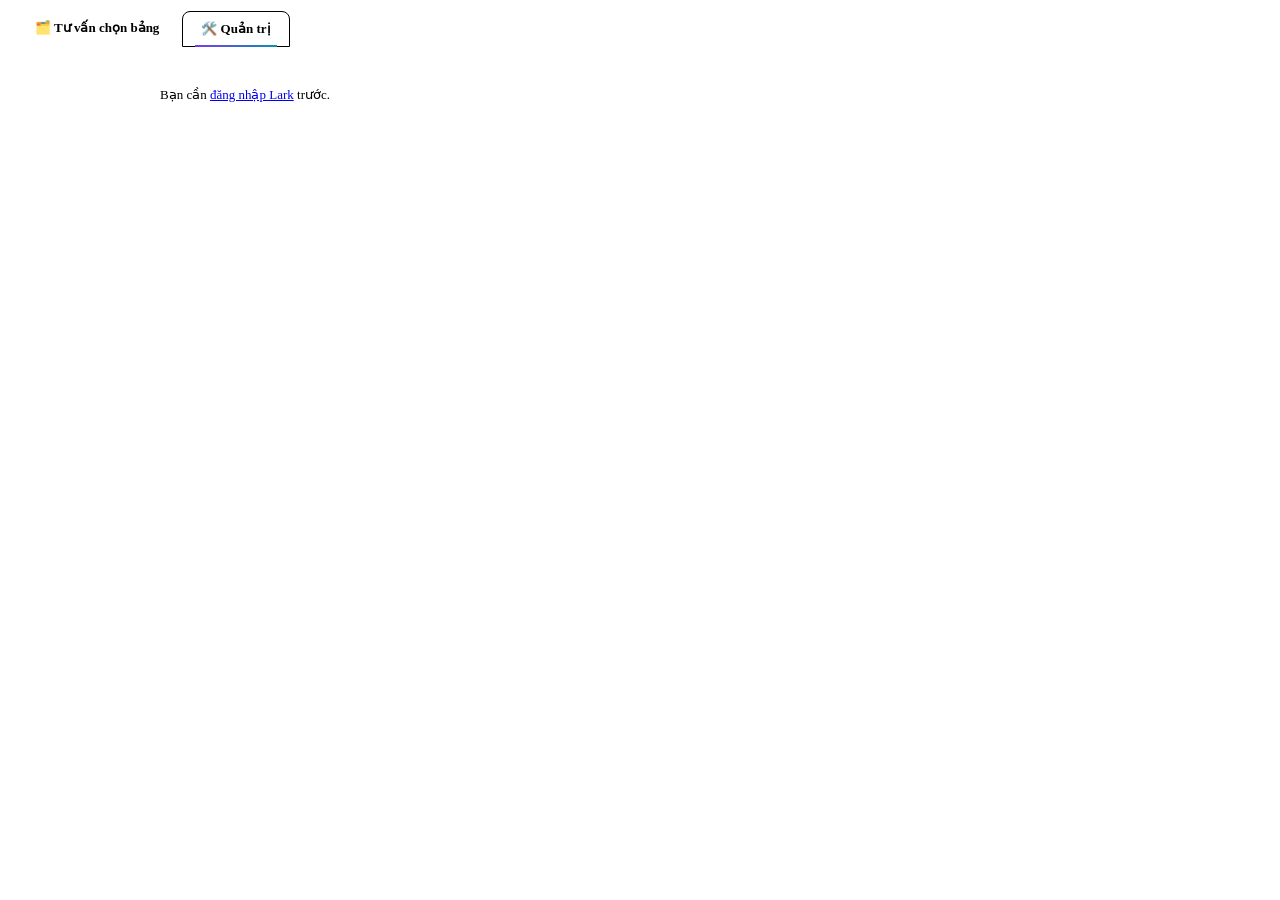
==== app/web/admin.html @ 0e6839bc "Thêm trang quản trị /admin.html: log đăng nhập, lịch sử/quản lý embed, phân quyền - Log mỗi lần đăng" ====
<!doctype html>
<html lang="vi">
<head>
<meta charset="utf-8" />
<meta name="viewport" content="width=device-width, initial-scale=1" />
<title>Quản trị — Data Explorer</title>
<link rel="stylesheet" href="/theme.css" />
<link rel="preconnect" href="https://fonts.googleapis.com" />
<link rel="preconnect" href="https://fonts.gstatic.com" crossorigin />
<link href="https://fonts.googleapis.com/css2?family=DM+Sans:wght@400;500;600;700&family=DM+Mono:wght@500;600&display=swap" rel="stylesheet" />
<style>
  body { padding: 0; margin: 0; }
  .page-content { max-width: 960px; margin: 0 auto; padding: 28px 32px; }

  .app-tabs {
    display: flex; gap: 4px; padding: 10px 16px 0; background: var(--surface-2);
    border-bottom: 1px solid var(--border);
  }
  .app-tab {
    padding: 9px 18px; border-radius: 8px 8px 0 0; font-size: 13px; font-weight: 600;
    color: var(--ink-secondary); text-decoration: none; border: 1px solid transparent;
  }
  .app-tab:hover { color: var(--ink-primary); }
  .app-tab.active {
    background: var(--surface); color: var(--ink-primary); border-color: var(--border);
    border-bottom-color: var(--surface); position: relative; top: 1px;
  }
  .app-tab.active::after {
    content: ""; position: absolute; left: 12px; right: 12px; bottom: -1px; height: 2px;
    background: linear-gradient(90deg, #7c3aed, #0891b2);
  }

  h1 { font-size: 21px; font-weight: 650; margin: 0 0 6px; }
  p.lead { font-size: 13.5px; color: var(--ink-secondary); margin: 4px 0 24px; line-height: 1.5; }

  .card {
    background: var(--surface); border: 1px solid var(--border); border-radius: 14px;
    padding: 22px 24px; margin-bottom: 22px;
  }
  .card h2 { font-size: 15px; font-weight: 650; margin: 0 0 4px; }
  .card .sub { font-size: 12px; color: var(--ink-muted); margin: 0 0 16px; }

  .scroll-table { overflow-x: auto; border: 1px solid var(--border); border-radius: 10px; max-height: 360px; }
  table.data-table { border-collapse: collapse; width: 100%; font-size: 12.5px; }
  table.data-table th, table.data-table td {
    padding: 7px 12px; text-align: left; white-space: nowrap; border-bottom: 1px solid var(--border);
  }
  table.data-table th {
    background: var(--surface-2); position: sticky; top: 0; font-weight: 650; color: var(--ink-secondary);
  }
  table.data-table tbody tr:last-child td { border-bottom: none; }
  .empty-state { color: var(--ink-muted); font-size: 13px; }
  .status-pill {
    font-size: 10.5px; font-weight: 700; text-transform: uppercase; letter-spacing: 0.03em;
    border-radius: 999px; padding: 2px 8px; white-space: nowrap;
  }
  .status-pill.created, .status-pill.granted { background: var(--series-1-wash); color: var(--series-1); }
  .status-pill.updated { background: var(--warning-bg); color: var(--warning-ink); }
  .status-pill.revoked { background: color-mix(in srgb, var(--critical) 12%, transparent); color: var(--critical); }

  .role-form { display: flex; gap: 8px; align-items: center; flex-wrap: wrap; margin-bottom: 18px; }
  .role-form input[type=text] {
    flex: 1; min-width: 220px; padding: 8px 11px; border: 1px solid var(--border); border-radius: 8px;
    background: var(--surface); color: var(--ink-primary); font-size: 13px;
  }
  .role-form select {
    padding: 8px 11px; border: 1px solid var(--border); border-radius: 8px; background: var(--surface);
    color: var(--ink-primary); font-size: 13px; cursor: pointer;
  }
  .primary-btn, .secondary-btn {
    border-radius: 8px; padding: 8px 14px; font-size: 12.5px; font-weight: 600; cursor: pointer;
  }
  .primary-btn { border: none; background: var(--series-1); color: #fff; }
  .primary-btn:hover { opacity: 0.9; }
  .secondary-btn { border: 1px solid var(--critical); background: transparent; color: var(--critical); }
  .secondary-btn:hover { background: color-mix(in srgb, var(--critical) 10%, transparent); }
  button:disabled { opacity: 0.6; cursor: default; }
  #role-result { font-size: 12.5px; margin-bottom: 14px; }
  #role-result.error { color: var(--critical); }
  #role-result.success { color: var(--good); }

  .revoke-btn {
    border: 1px solid var(--critical); background: transparent; color: var(--critical);
    border-radius: 8px; padding: 5px 10px; font-size: 11.5px; cursor: pointer;
  }
</style>
</head>
<body>

<div class="app-tabs">
  <a href="/" class="app-tab">🗂️ Tư vấn chọn bảng</a>
  <a href="/embeds.html" class="app-tab" id="embeds-tab" hidden>📊 Nhúng dashboard vào Lark</a>
  <a href="/admin.html" class="app-tab active">🛠️ Quản trị</a>
</div>

<div class="page-content">

<h1>Quản trị</h1>
<p class="lead">Theo dõi đăng nhập, lịch sử nhúng dashboard, quản lý link đang hoạt động và phân quyền.</p>

<div class="card">
  <h2>Phân quyền</h2>
  <p class="sub">Role <strong>embed</strong>: được tạo/sửa/xoá dashboard nhúng. Role <strong>admin</strong>: xem toàn bộ log
    + phân quyền cho người khác — chỉ quản lý cao nhất mới cấp/thu hồi được role này.</p>
  <div class="role-form">
    <input type="text" id="role-email" placeholder="email@hapas.vn" />
    <select id="role-select">
      <option value="embed">embed</option>
      <option value="admin">admin</option>
    </select>
    <button class="primary-btn" id="grant-btn">Cấp quyền</button>
    <button class="secondary-btn" id="revoke-btn">Thu hồi</button>
  </div>
  <div id="role-result"></div>
  <div class="scroll-table">
    <table class="data-table" id="roles-table">
      <thead><tr><th>Email</th><th>Role</th><th>Nguồn</th><th>Cập nhật</th></tr></thead>
      <tbody id="roles-body"><tr><td colspan="4" class="empty-state">Đang tải...</td></tr></tbody>
    </table>
  </div>
</div>

<div class="card">
  <h2>Link nhúng đang hoạt động</h2>
  <p class="sub">Toàn bộ dashboard đang có link chia sẻ (chưa bị thu hồi), của mọi người.</p>
  <div class="scroll-table">
    <table class="data-table" id="active-embeds-table">
      <thead><tr><th>Tên</th><th>Chủ sở hữu</th><th>Tạo/sửa lúc</th><th>Link</th><th></th></tr></thead>
      <tbody id="active-embeds-body"><tr><td colspan="5" class="empty-state">Đang tải...</td></tr></tbody>
    </table>
  </div>
</div>

<div class="card">
  <h2>Lịch sử nhúng dashboard</h2>
  <p class="sub">Toàn bộ sự kiện tạo / sửa / thu hồi, của mọi người, mới nhất trước.</p>
  <div class="scroll-table">
    <table class="data-table" id="embed-events-table">
      <thead><tr><th>Thời gian</th><th>Sự kiện</th><th>Tên</th><th>Người thao tác</th><th>Embed ID</th></tr></thead>
      <tbody id="embed-events-body"><tr><td colspan="5" class="empty-state">Đang tải...</td></tr></tbody>
    </table>
  </div>
</div>

<div class="card">
  <h2>Lịch sử đăng nhập</h2>
  <p class="sub">300 lượt đăng nhập gần nhất qua Lark OAuth.</p>
  <div class="scroll-table">
    <table class="data-table" id="logins-table">
      <thead><tr><th>Thời gian</th><th>Email</th><th>Tên</th></tr></thead>
      <tbody id="logins-body"><tr><td colspan="3" class="empty-state">Đang tải...</td></tr></tbody>
    </table>
  </div>
</div>

</div>

<script>
let devUser = localStorage.getItem('dev_user') || 'dev@local';

function fmtTime(iso) {
  return iso ? new Date(iso).toLocaleString('vi-VN') : '—';
}

async function api(path, opts) {
  const res = await fetch(path, {...opts, headers: {'X-Dev-User': devUser, ...(opts && opts.headers)}});
  if (!res.ok) {
    const body = await res.json().catch(() => ({}));
    throw new Error(body.detail || `Lỗi ${res.status}`);
  }
  return res.json();
}

function td(text) { const el = document.createElement('td'); el.textContent = text ?? '—'; return el; }

async function loadLogins() {
  const body = document.getElementById('logins-body');
  try {
    const {logins} = await api('/api/admin/logins');
    body.innerHTML = '';
    if (!logins.length) { body.innerHTML = '<tr><td colspan="3" class="empty-state">Chưa có lượt đăng nhập nào.</td></tr>'; return; }
    for (const l of logins) {
      const tr = document.createElement('tr');
      tr.append(td(fmtTime(l.created_at)), td(l.email), td(l.name));
      body.appendChild(tr);
    }
  } catch (e) {
    body.innerHTML = `<tr><td colspan="3" class="empty-state">Lỗi tải: ${e.message}</td></tr>`;
  }
}

async function loadEmbedEvents() {
  const body = document.getElementById('embed-events-body');
  try {
    const {events} = await api('/api/admin/embed-events');
    body.innerHTML = '';
    if (!events.length) { body.innerHTML = '<tr><td colspan="5" class="empty-state">Chưa có sự kiện nào.</td></tr>'; return; }
    for (const ev of events) {
      const tr = document.createElement('tr');
      const pill = document.createElement('span');
      pill.className = `status-pill ${ev.event}`;
      pill.textContent = ev.event;
      const evTd = document.createElement('td'); evTd.appendChild(pill);
      tr.append(td(fmtTime(ev.event_at)), evTd, td(ev.title), td(ev.created_by), td(ev.embed_id));
      body.appendChild(tr);
    }
  } catch (e) {
    body.innerHTML = `<tr><td colspan="5" class="empty-state">Lỗi tải: ${e.message}</td></tr>`;
  }
}

async function loadActiveEmbeds() {
  const body = document.getElementById('active-embeds-body');
  try {
    const {embeds} = await api('/api/admin/embeds');
    body.innerHTML = '';
    if (!embeds.length) { body.innerHTML = '<tr><td colspan="5" class="empty-state">Chưa có dashboard nào đang hoạt động.</td></tr>'; return; }
    for (const em of embeds) {
      const tr = document.createElement('tr');
      const linkTd = document.createElement('td');
      const a = document.createElement('a'); a.href = `/d/${em.embed_id}`; a.target = '_blank'; a.textContent = 'Xem →';
      linkTd.appendChild(a);
      const actionTd = document.createElement('td');
      const btn = document.createElement('button');
      btn.className = 'revoke-btn'; btn.textContent = 'Thu hồi';
      btn.onclick = async () => {
        if (!confirm(`Thu hồi link "${em.title}" của ${em.created_by}?`)) return;
        btn.disabled = true;
        try { await api(`/api/admin/embeds/${em.embed_id}/revoke`, {method: 'POST'}); tr.remove(); }
        catch (e) { alert('Lỗi thu hồi: ' + e.message); btn.disabled = false; }
      };
      actionTd.appendChild(btn);
      tr.append(td(em.title), td(em.created_by), td(fmtTime(em.event_at)), linkTd, actionTd);
      body.appendChild(tr);
    }
  } catch (e) {
    body.innerHTML = `<tr><td colspan="5" class="empty-state">Lỗi tải: ${e.message}</td></tr>`;
  }
}

async function loadRoles() {
  const body = document.getElementById('roles-body');
  try {
    const {super_admins, roles} = await api('/api/admin/roles');
    body.innerHTML = '';
    const rows = [
      ...super_admins.map(email => ({user_email: email, role: 'admin + embed', source: 'Quản lý cao nhất', event_at: null})),
      ...roles.map(r => ({...r, source: `cấp bởi ${r.granted_by}`})),
    ];
    if (!rows.length) { body.innerHTML = '<tr><td colspan="4" class="empty-state">Chưa cấp quyền cho ai.</td></tr>'; return; }
    for (const r of rows) {
      const tr = document.createElement('tr');
      tr.append(td(r.user_email), td(r.role), td(r.source), td(fmtTime(r.event_at)));
      body.appendChild(tr);
    }
  } catch (e) {
    body.innerHTML = `<tr><td colspan="4" class="empty-state">Lỗi tải: ${e.message}</td></tr>`;
  }
}

async function submitRole(action) {
  const resultEl = document.getElementById('role-result');
  const email = document.getElementById('role-email').value.trim();
  const role = document.getElementById('role-select').value;
  if (!email) { resultEl.className = 'error'; resultEl.textContent = 'Nhập email trước.'; return; }
  resultEl.className = ''; resultEl.textContent = 'Đang lưu...';
  try {
    await api('/api/admin/roles', {
      method: 'POST', headers: {'Content-Type': 'application/json'},
      body: JSON.stringify({user_email: email, role, action}),
    });
    resultEl.className = 'success';
    resultEl.textContent = action === 'grant' ? `Đã cấp quyền ${role} cho ${email}.` : `Đã thu hồi quyền ${role} của ${email}.`;
    loadRoles();
  } catch (e) {
    resultEl.className = 'error';
    resultEl.textContent = 'Lỗi: ' + e.message;
  }
}

document.getElementById('grant-btn').onclick = () => submitRole('grant');
document.getElementById('revoke-btn').onclick = () => submitRole('revoke');

(async function init() {
  try {
    const res = await fetch('/api/me', {headers: {'X-Dev-User': devUser}});
    if (res.ok) {
      const me = await res.json();
      devUser = me.user;
      document.getElementById('embeds-tab').hidden = !me.can_upload_embed;
      if (!me.is_admin) {
        document.querySelector('.page-content').innerHTML = '<p class="empty-state">Bạn không có quyền admin. '
          + '<a href="/">← Quay lại Tư vấn chọn bảng</a></p>';
        return;
      }
      loadRoles();
      loadActiveEmbeds();
      loadEmbedEvents();
      loadLogins();
      return;
    }
  } catch (e) { /* rơi xuống nhánh chưa đăng nhập bên dưới */ }
  document.querySelector('.page-content').innerHTML = '<p class="empty-state">Bạn cần <a href="/auth/lark/login">đăng nhập Lark</a> trước.</p>';
})();
</script>

</body>
</html>
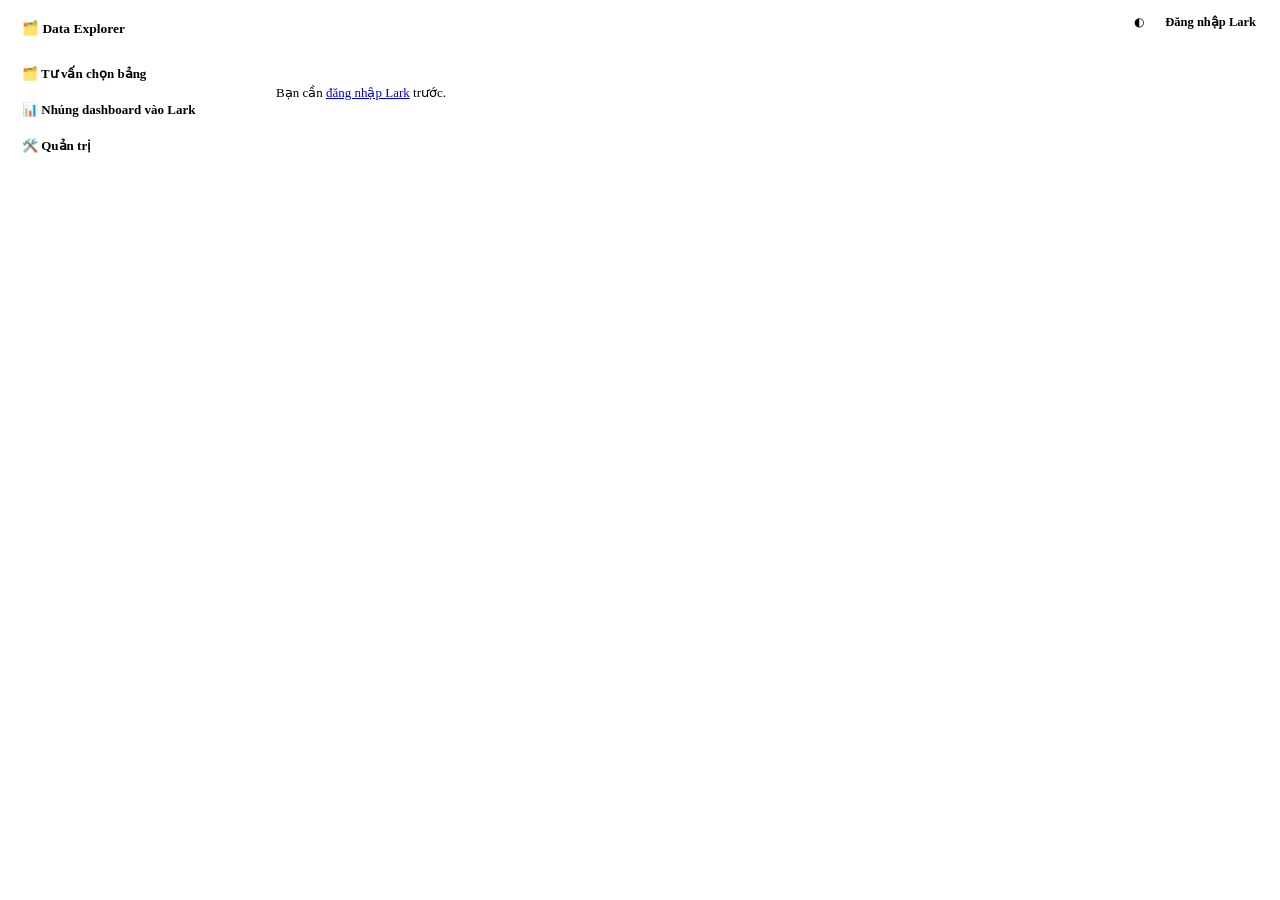
==== commit 8158e7c9: "Đổi layout sang sidebar trái + account góc phải trên, thêm xem embed theo user - Thay .app-tabs (tha" ====
--- a/app/web/admin.html
+++ b/app/web/admin.html
@@ -9,26 +9,39 @@
 <link rel="preconnect" href="https://fonts.gstatic.com" crossorigin />
 <link href="https://fonts.googleapis.com/css2?family=DM+Sans:wght@400;500;600;700&family=DM+Mono:wght@500;600&display=swap" rel="stylesheet" />
 <style>
-  body { padding: 0; margin: 0; }
+  html, body { height: 100%; margin: 0; }
+  body { display: flex; height: 100vh; overflow: hidden; }
   .page-content { max-width: 960px; margin: 0 auto; padding: 28px 32px; }
 
-  .app-tabs {
-    display: flex; gap: 4px; padding: 10px 16px 0; background: var(--surface-2);
-    border-bottom: 1px solid var(--border);
-  }
-  .app-tab {
-    padding: 9px 18px; border-radius: 8px 8px 0 0; font-size: 13px; font-weight: 600;
-    color: var(--ink-secondary); text-decoration: none; border: 1px solid transparent;
-  }
-  .app-tab:hover { color: var(--ink-primary); }
-  .app-tab.active {
-    background: var(--surface); color: var(--ink-primary); border-color: var(--border);
-    border-bottom-color: var(--surface); position: relative; top: 1px;
-  }
-  .app-tab.active::after {
-    content: ""; position: absolute; left: 12px; right: 12px; bottom: -1px; height: 2px;
-    background: linear-gradient(90deg, #7c3aed, #0891b2);
-  }
+  /* ---------- Sidebar + top bar dùng chung 3 trang (index/embeds/admin) ---------- */
+  .sidebar {
+    width: 208px; flex-shrink: 0; background: var(--surface-2); border-right: 1px solid var(--border);
+    display: flex; flex-direction: column; padding: 20px 12px; gap: 2px; overflow-y: auto;
+  }
+  .sidebar-title { font-size: 13.5px; font-weight: 700; padding: 0 10px 18px; color: var(--ink-primary); }
+  .sidebar-link {
+    display: flex; align-items: center; gap: 10px; padding: 9px 10px; border-radius: 8px;
+    font-size: 13px; font-weight: 600; color: var(--ink-secondary); text-decoration: none;
+  }
+  .sidebar-link:hover { background: var(--surface); color: var(--ink-primary); }
+  .sidebar-link.active { background: var(--surface); color: var(--series-1); }
+
+  .main-col { flex: 1; min-width: 0; display: flex; flex-direction: column; height: 100vh; }
+  .topbar {
+    flex-shrink: 0; display: flex; align-items: center; justify-content: flex-end; gap: 12px;
+    padding: 10px 24px; border-bottom: 1px solid var(--border); background: var(--surface);
+  }
+  #theme-toggle-btn {
+    border: 1px solid var(--border); background: var(--surface); color: var(--ink-primary);
+    border-radius: 6px; padding: 5px 9px; cursor: pointer; font-size: 12px;
+  }
+  .account-cluster { display: flex; align-items: center; gap: 8px; font-size: 12.5px; color: var(--ink-secondary); }
+  .account-avatar {
+    width: 26px; height: 26px; border-radius: 50%; background: var(--series-1); color: #fff;
+    display: flex; align-items: center; justify-content: center; font-size: 11.5px; font-weight: 700; flex-shrink: 0;
+  }
+  .account-cluster a { color: var(--series-1); font-weight: 600; text-decoration: none; }
+  .main-scroll { flex: 1; overflow-y: auto; min-height: 0; }
 
   h1 { font-size: 21px; font-weight: 650; margin: 0 0 6px; }
   p.lead { font-size: 13.5px; color: var(--ink-secondary); margin: 4px 0 24px; line-height: 1.5; }
@@ -74,6 +87,13 @@
   .primary-btn:hover { opacity: 0.9; }
   .secondary-btn { border: 1px solid var(--critical); background: transparent; color: var(--critical); }
   .secondary-btn:hover { background: color-mix(in srgb, var(--critical) 10%, transparent); }
+  .neutral-btn {
+    border: 1px solid var(--border); background: transparent; color: var(--ink-primary);
+    border-radius: 8px; padding: 8px 14px; font-size: 12.5px; font-weight: 600; cursor: pointer;
+  }
+  .neutral-btn:hover { background: var(--surface-2); }
+  .user-link { background: none; border: none; padding: 0; color: var(--series-1); font-weight: 600; cursor: pointer; font-size: inherit; }
+  .user-link:hover { text-decoration: underline; }
   button:disabled { opacity: 0.6; cursor: default; }
   #role-result { font-size: 12.5px; margin-bottom: 14px; }
   #role-result.error { color: var(--critical); }
@@ -87,12 +107,20 @@
 </head>
 <body>
 
-<div class="app-tabs">
-  <a href="/" class="app-tab">🗂️ Tư vấn chọn bảng</a>
-  <a href="/embeds.html" class="app-tab" id="embeds-tab" hidden>📊 Nhúng dashboard vào Lark</a>
-  <a href="/admin.html" class="app-tab active">🛠️ Quản trị</a>
-</div>
-
+<nav class="sidebar">
+  <div class="sidebar-title">🗂️ Data Explorer</div>
+  <a href="/" class="sidebar-link">🗂️ Tư vấn chọn bảng</a>
+  <a href="/embeds.html" class="sidebar-link" id="embeds-tab" hidden>📊 Nhúng dashboard vào Lark</a>
+  <a href="/admin.html" class="sidebar-link active">🛠️ Quản trị</a>
+</nav>
+
+<div class="main-col">
+<div class="topbar">
+  <button id="theme-toggle-btn" title="Đổi giao diện sáng/tối">◐</button>
+  <div class="account-cluster" id="account-cluster"></div>
+</div>
+
+<div class="main-scroll">
 <div class="page-content">
 
 <h1>Quản trị</h1>
@@ -112,12 +140,28 @@
     <button class="secondary-btn" id="revoke-btn">Thu hồi</button>
   </div>
   <div id="role-result"></div>
+
+  <div id="pending-requests-wrap" hidden>
+    <p class="sub" style="margin-bottom:8px;"><strong>Yêu cầu đang chờ duyệt</strong></p>
+    <div class="scroll-table" style="margin-bottom:18px;">
+      <table class="data-table">
+        <thead><tr><th>Email</th><th>Role</th><th>Lúc yêu cầu</th><th></th></tr></thead>
+        <tbody id="pending-requests-body"></tbody>
+      </table>
+    </div>
+  </div>
+
   <div class="scroll-table">
     <table class="data-table" id="roles-table">
-      <thead><tr><th>Email</th><th>Role</th><th>Nguồn</th><th>Cập nhật</th></tr></thead>
-      <tbody id="roles-body"><tr><td colspan="4" class="empty-state">Đang tải...</td></tr></tbody>
+      <thead><tr><th>Email</th><th>Role</th><th>Nguồn</th><th>Cập nhật</th><th>Link đang hoạt động</th><th>Đã thu hồi</th><th></th></tr></thead>
+      <tbody id="roles-body"><tr><td colspan="7" class="empty-state">Đang tải...</td></tr></tbody>
     </table>
   </div>
+</div>
+
+<div class="card" id="user-filter-bar" hidden style="display:flex; align-items:center; justify-content:space-between; padding:14px 20px;">
+  <span>Đang xem theo user: <strong id="user-filter-email"></strong></span>
+  <button class="neutral-btn" id="user-filter-clear">Xem tất cả</button>
 </div>
 
 <div class="card">
@@ -154,8 +198,38 @@
 </div>
 
 </div>
+</div>
+</div>
 
 <script>
+(function initTheme() {
+  const saved = localStorage.getItem('theme');
+  if (saved) document.documentElement.dataset.theme = saved;
+  document.getElementById('theme-toggle-btn').onclick = () => {
+    const isDark = document.documentElement.dataset.theme === 'dark'
+      || (!document.documentElement.dataset.theme && window.matchMedia('(prefers-color-scheme: dark)').matches);
+    const next = isDark ? 'light' : 'dark';
+    document.documentElement.dataset.theme = next;
+    localStorage.setItem('theme', next);
+  };
+})();
+
+function renderAccount(me) {
+  const el = document.getElementById('account-cluster');
+  el.innerHTML = '';
+  if (!me) {
+    const login = document.createElement('a'); login.href = '/auth/lark/login'; login.textContent = 'Đăng nhập Lark';
+    el.appendChild(login);
+    return;
+  }
+  const avatar = document.createElement('div');
+  avatar.className = 'account-avatar';
+  avatar.textContent = (me.user.trim()[0] || '?').toUpperCase();
+  const name = document.createElement('span'); name.textContent = me.user;
+  const logout = document.createElement('a'); logout.href = '/auth/lark/logout'; logout.textContent = 'Đăng xuất';
+  el.append(avatar, name, logout);
+}
+
 let devUser = localStorage.getItem('dev_user') || 'dev@local';
 
 function fmtTime(iso) {
@@ -189,79 +263,140 @@
   }
 }
 
+// Cache dữ liệu embed-events/active-embeds đã tải để lọc theo user ngay trên client
+// (bấm 1 email trong bảng Phân quyền) — không cần gọi lại API mỗi lần đổi bộ lọc.
+let _allEvents = [];
+let _allActiveEmbeds = [];
+let _userFilter = null;
+
+function setUserFilter(email) {
+  _userFilter = email;
+  const bar = document.getElementById('user-filter-bar');
+  bar.hidden = !email;
+  document.getElementById('user-filter-email').textContent = email || '';
+  renderEmbedEvents();
+  renderActiveEmbeds();
+  if (email) document.getElementById('user-filter-bar').scrollIntoView({behavior: 'smooth', block: 'start'});
+}
+document.getElementById('user-filter-clear').onclick = () => setUserFilter(null);
+
+function renderEmbedEvents() {
+  const body = document.getElementById('embed-events-body');
+  const list = _userFilter ? _allEvents.filter(ev => ev.created_by === _userFilter) : _allEvents;
+  body.innerHTML = '';
+  if (!list.length) { body.innerHTML = '<tr><td colspan="5" class="empty-state">Chưa có sự kiện nào.</td></tr>'; return; }
+  for (const ev of list) {
+    const tr = document.createElement('tr');
+    const pill = document.createElement('span');
+    pill.className = `status-pill ${ev.event}`;
+    pill.textContent = ev.event;
+    const evTd = document.createElement('td'); evTd.appendChild(pill);
+    tr.append(td(fmtTime(ev.event_at)), evTd, td(ev.title), td(ev.created_by), td(ev.embed_id));
+    body.appendChild(tr);
+  }
+}
+
 async function loadEmbedEvents() {
-  const body = document.getElementById('embed-events-body');
   try {
     const {events} = await api('/api/admin/embed-events');
-    body.innerHTML = '';
-    if (!events.length) { body.innerHTML = '<tr><td colspan="5" class="empty-state">Chưa có sự kiện nào.</td></tr>'; return; }
-    for (const ev of events) {
-      const tr = document.createElement('tr');
-      const pill = document.createElement('span');
-      pill.className = `status-pill ${ev.event}`;
-      pill.textContent = ev.event;
-      const evTd = document.createElement('td'); evTd.appendChild(pill);
-      tr.append(td(fmtTime(ev.event_at)), evTd, td(ev.title), td(ev.created_by), td(ev.embed_id));
-      body.appendChild(tr);
-    }
+    _allEvents = events;
+    renderEmbedEvents();
   } catch (e) {
-    body.innerHTML = `<tr><td colspan="5" class="empty-state">Lỗi tải: ${e.message}</td></tr>`;
+    document.getElementById('embed-events-body').innerHTML = `<tr><td colspan="5" class="empty-state">Lỗi tải: ${e.message}</td></tr>`;
+  }
+}
+
+function renderActiveEmbeds() {
+  const body = document.getElementById('active-embeds-body');
+  const list = _userFilter ? _allActiveEmbeds.filter(em => em.created_by === _userFilter) : _allActiveEmbeds;
+  body.innerHTML = '';
+  if (!list.length) { body.innerHTML = '<tr><td colspan="5" class="empty-state">Chưa có dashboard nào đang hoạt động.</td></tr>'; return; }
+  for (const em of list) {
+    const tr = document.createElement('tr');
+    const linkTd = document.createElement('td');
+    const a = document.createElement('a'); a.href = `/d/${em.embed_id}`; a.target = '_blank'; a.textContent = 'Xem →';
+    linkTd.appendChild(a);
+    const actionTd = document.createElement('td');
+    const btn = document.createElement('button');
+    btn.className = 'revoke-btn'; btn.textContent = 'Thu hồi';
+    btn.onclick = async () => {
+      if (!confirm(`Thu hồi link "${em.title}" của ${em.created_by}?`)) return;
+      btn.disabled = true;
+      try {
+        await api(`/api/admin/embeds/${em.embed_id}/revoke`, {method: 'POST'});
+        _allActiveEmbeds = _allActiveEmbeds.filter(x => x.embed_id !== em.embed_id);
+        renderActiveEmbeds();
+      } catch (e) { alert('Lỗi thu hồi: ' + e.message); btn.disabled = false; }
+    };
+    actionTd.appendChild(btn);
+    tr.append(td(em.title), td(em.created_by), td(fmtTime(em.event_at)), linkTd, actionTd);
+    body.appendChild(tr);
   }
 }
 
 async function loadActiveEmbeds() {
-  const body = document.getElementById('active-embeds-body');
   try {
     const {embeds} = await api('/api/admin/embeds');
-    body.innerHTML = '';
-    if (!embeds.length) { body.innerHTML = '<tr><td colspan="5" class="empty-state">Chưa có dashboard nào đang hoạt động.</td></tr>'; return; }
-    for (const em of embeds) {
-      const tr = document.createElement('tr');
-      const linkTd = document.createElement('td');
-      const a = document.createElement('a'); a.href = `/d/${em.embed_id}`; a.target = '_blank'; a.textContent = 'Xem →';
-      linkTd.appendChild(a);
-      const actionTd = document.createElement('td');
-      const btn = document.createElement('button');
-      btn.className = 'revoke-btn'; btn.textContent = 'Thu hồi';
-      btn.onclick = async () => {
-        if (!confirm(`Thu hồi link "${em.title}" của ${em.created_by}?`)) return;
-        btn.disabled = true;
-        try { await api(`/api/admin/embeds/${em.embed_id}/revoke`, {method: 'POST'}); tr.remove(); }
-        catch (e) { alert('Lỗi thu hồi: ' + e.message); btn.disabled = false; }
-      };
-      actionTd.appendChild(btn);
-      tr.append(td(em.title), td(em.created_by), td(fmtTime(em.event_at)), linkTd, actionTd);
-      body.appendChild(tr);
-    }
+    _allActiveEmbeds = embeds;
+    renderActiveEmbeds();
   } catch (e) {
-    body.innerHTML = `<tr><td colspan="5" class="empty-state">Lỗi tải: ${e.message}</td></tr>`;
+    document.getElementById('active-embeds-body').innerHTML = `<tr><td colspan="5" class="empty-state">Lỗi tải: ${e.message}</td></tr>`;
   }
 }
 
 async function loadRoles() {
   const body = document.getElementById('roles-body');
   try {
-    const {super_admins, roles} = await api('/api/admin/roles');
+    const {super_admins, roles, pending_requests} = await api('/api/admin/roles');
     body.innerHTML = '';
     const rows = [
       ...super_admins.map(email => ({user_email: email, role: 'admin + embed', source: 'Quản lý cao nhất', event_at: null})),
       ...roles.map(r => ({...r, source: `cấp bởi ${r.granted_by}`})),
     ];
-    if (!rows.length) { body.innerHTML = '<tr><td colspan="4" class="empty-state">Chưa cấp quyền cho ai.</td></tr>'; return; }
+    if (!rows.length) { body.innerHTML = '<tr><td colspan="7" class="empty-state">Chưa cấp quyền cho ai.</td></tr>'; return; }
     for (const r of rows) {
       const tr = document.createElement('tr');
-      tr.append(td(r.user_email), td(r.role), td(r.source), td(fmtTime(r.event_at)));
+      const activeCount = _allActiveEmbeds.filter(em => em.created_by === r.user_email).length;
+      const revokedCount = _allEvents.filter(ev => ev.created_by === r.user_email && ev.event === 'revoked').length;
+      const emailBtn = document.createElement('button');
+      emailBtn.className = 'user-link'; emailBtn.textContent = r.user_email;
+      emailBtn.onclick = () => setUserFilter(r.user_email);
+      const emailTd = document.createElement('td'); emailTd.appendChild(emailBtn);
+      const viewTd = document.createElement('td');
+      const viewBtn = document.createElement('button'); viewBtn.className = 'user-link'; viewBtn.textContent = 'Xem link →';
+      viewBtn.onclick = () => setUserFilter(r.user_email);
+      viewTd.appendChild(viewBtn);
+      tr.append(emailTd, td(r.role), td(r.source), td(fmtTime(r.event_at)), td(activeCount), td(revokedCount), viewTd);
       body.appendChild(tr);
+    }
+
+    const pendingWrap = document.getElementById('pending-requests-wrap');
+    const pendingBody = document.getElementById('pending-requests-body');
+    pendingBody.innerHTML = '';
+    pendingWrap.hidden = !pending_requests.length;
+    for (const r of pending_requests) {
+      const tr = document.createElement('tr');
+      const actionTd = document.createElement('td');
+      const approveBtn = document.createElement('button');
+      approveBtn.className = 'primary-btn'; approveBtn.textContent = 'Duyệt';
+      approveBtn.style.marginRight = '6px';
+      approveBtn.onclick = () => submitRole('grant', r.user_email, r.role);
+      const rejectBtn = document.createElement('button');
+      rejectBtn.className = 'secondary-btn'; rejectBtn.textContent = 'Từ chối';
+      rejectBtn.onclick = () => submitRole('revoke', r.user_email, r.role);
+      actionTd.append(approveBtn, rejectBtn);
+      tr.append(td(r.user_email), td(r.role), td(fmtTime(r.event_at)), actionTd);
+      pendingBody.appendChild(tr);
     }
   } catch (e) {
     body.innerHTML = `<tr><td colspan="4" class="empty-state">Lỗi tải: ${e.message}</td></tr>`;
   }
 }
 
-async function submitRole(action) {
+async function submitRole(action, email, role) {
   const resultEl = document.getElementById('role-result');
-  const email = document.getElementById('role-email').value.trim();
-  const role = document.getElementById('role-select').value;
+  email = email ?? document.getElementById('role-email').value.trim();
+  role = role ?? document.getElementById('role-select').value;
   if (!email) { resultEl.className = 'error'; resultEl.textContent = 'Nhập email trước.'; return; }
   resultEl.className = ''; resultEl.textContent = 'Đang lưu...';
   try {
@@ -287,19 +422,24 @@
     if (res.ok) {
       const me = await res.json();
       devUser = me.user;
+      renderAccount(me);
       document.getElementById('embeds-tab').hidden = !me.can_upload_embed;
       if (!me.is_admin) {
         document.querySelector('.page-content').innerHTML = '<p class="empty-state">Bạn không có quyền admin. '
           + '<a href="/">← Quay lại Tư vấn chọn bảng</a></p>';
         return;
       }
+      // Tải embed-events/active-embeds TRƯỚC roles — loadRoles() cần 2 cache này
+      // (_allEvents/_allActiveEmbeds) đã có sẵn để tính số link đang hoạt động/đã
+      // thu hồi theo từng user.
+      await loadActiveEmbeds();
+      await loadEmbedEvents();
       loadRoles();
-      loadActiveEmbeds();
-      loadEmbedEvents();
       loadLogins();
       return;
     }
   } catch (e) { /* rơi xuống nhánh chưa đăng nhập bên dưới */ }
+  renderAccount(null);
   document.querySelector('.page-content').innerHTML = '<p class="empty-state">Bạn cần <a href="/auth/lark/login">đăng nhập Lark</a> trước.</p>';
 })();
 </script>
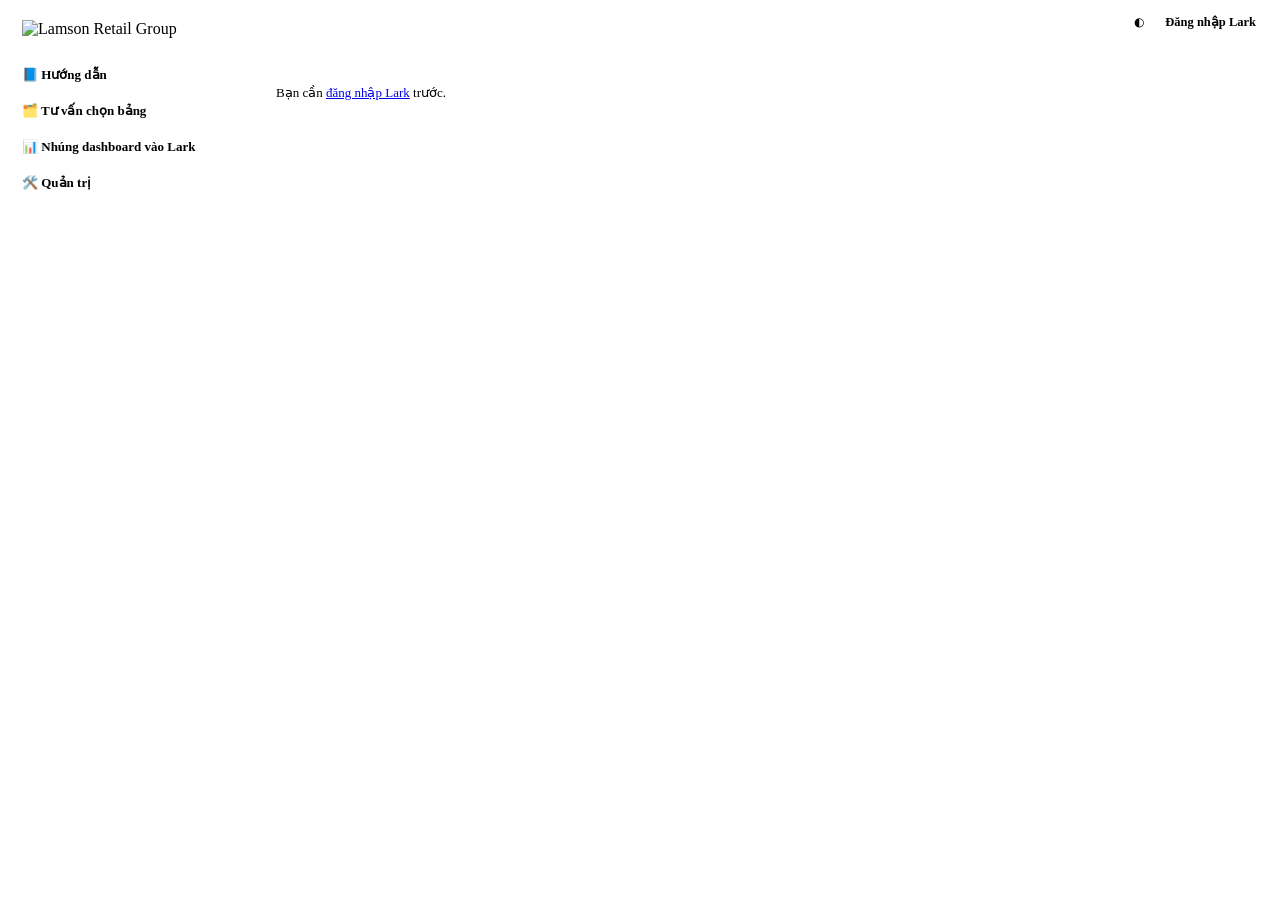
==== commit 5a599dd1: "Thêm trang hướng dẫn, favicon/logo, và các DDL cho embed shares/owner Co-Authored-By: Claude Sonnet " ====
--- a/app/web/admin.html
+++ b/app/web/admin.html
@@ -3,7 +3,8 @@
 <head>
 <meta charset="utf-8" />
 <meta name="viewport" content="width=device-width, initial-scale=1" />
-<title>Quản trị — Data Explorer</title>
+<title>LSR Data Explorer</title>
+<link rel="icon" type="image/png" href="/favicon.png" />
 <link rel="stylesheet" href="/theme.css" />
 <link rel="preconnect" href="https://fonts.googleapis.com" />
 <link rel="preconnect" href="https://fonts.gstatic.com" crossorigin />
@@ -18,7 +19,10 @@
     width: 208px; flex-shrink: 0; background: var(--surface-2); border-right: 1px solid var(--border);
     display: flex; flex-direction: column; padding: 20px 12px; gap: 2px; overflow-y: auto;
   }
-  .sidebar-title { font-size: 13.5px; font-weight: 700; padding: 0 10px 18px; color: var(--ink-primary); }
+  .sidebar-title { padding: 0 10px 18px; }
+  .sidebar-logo { display: block; width: 100%; height: auto; }
+  @media (prefers-color-scheme: dark) { :root:not([data-theme="light"]) .sidebar-logo { filter: invert(1); } }
+  :root[data-theme="dark"] .sidebar-logo { filter: invert(1); }
   .sidebar-link {
     display: flex; align-items: center; gap: 10px; padding: 9px 10px; border-radius: 8px;
     font-size: 13px; font-weight: 600; color: var(--ink-secondary); text-decoration: none;
@@ -108,9 +112,10 @@
 <body>
 
 <nav class="sidebar">
-  <div class="sidebar-title">🗂️ Data Explorer</div>
+  <div class="sidebar-title"><img src="/logo.png" class="sidebar-logo" alt="Lamson Retail Group"></div>
+  <a href="/guide.html" class="sidebar-link">📘 Hướng dẫn</a>
   <a href="/" class="sidebar-link">🗂️ Tư vấn chọn bảng</a>
-  <a href="/embeds.html" class="sidebar-link" id="embeds-tab" hidden>📊 Nhúng dashboard vào Lark</a>
+  <a href="/embeds.html" class="sidebar-link" id="embeds-tab">📊 Nhúng dashboard vào Lark</a>
   <a href="/admin.html" class="sidebar-link active">🛠️ Quản trị</a>
 </nav>
 
@@ -187,6 +192,25 @@
 </div>
 
 <div class="card">
+  <h2>Bảng dữ liệu được dùng nhiều nhất</h2>
+  <p class="sub">30 ngày gần nhất, tính theo lượt xem chi tiết/preview ở Tư vấn chọn bảng.</p>
+  <p class="sub" style="margin-bottom:8px;"><strong>Theo bảng</strong></p>
+  <div class="scroll-table" style="margin-bottom:18px;">
+    <table class="data-table" id="usage-tables-table">
+      <thead><tr><th>Bảng</th><th>Lượt xem</th><th>Số user</th><th>Xem gần nhất</th></tr></thead>
+      <tbody id="usage-tables-body"><tr><td colspan="4" class="empty-state">Đang tải...</td></tr></tbody>
+    </table>
+  </div>
+  <p class="sub" style="margin-bottom:8px;"><strong>Theo người dùng</strong></p>
+  <div class="scroll-table">
+    <table class="data-table" id="usage-users-table">
+      <thead><tr><th>Email</th><th>Lượt xem</th><th>Số bảng</th><th>Xem gần nhất</th></tr></thead>
+      <tbody id="usage-users-body"><tr><td colspan="4" class="empty-state">Đang tải...</td></tr></tbody>
+    </table>
+  </div>
+</div>
+
+<div class="card">
   <h2>Lịch sử đăng nhập</h2>
   <p class="sub">300 lượt đăng nhập gần nhất qua Lark OAuth.</p>
   <div class="scroll-table">
@@ -246,6 +270,32 @@
 }
 
 function td(text) { const el = document.createElement('td'); el.textContent = text ?? '—'; return el; }
+
+async function loadTableUsage() {
+  const tablesBody = document.getElementById('usage-tables-body');
+  const usersBody = document.getElementById('usage-users-body');
+  try {
+    const {tables, users} = await api('/api/admin/table-usage');
+    tablesBody.innerHTML = '';
+    if (!tables.length) { tablesBody.innerHTML = '<tr><td colspan="4" class="empty-state">Chưa có lượt xem nào.</td></tr>'; }
+    for (const t of tables) {
+      const tr = document.createElement('tr');
+      tr.append(td(t.table_id), td(t.access_count), td(t.user_count), td(fmtTime(t.last_accessed_at)));
+      tablesBody.appendChild(tr);
+    }
+    usersBody.innerHTML = '';
+    if (!users.length) { usersBody.innerHTML = '<tr><td colspan="4" class="empty-state">Chưa có lượt xem nào.</td></tr>'; }
+    for (const u of users) {
+      const tr = document.createElement('tr');
+      tr.append(td(u.created_by), td(u.access_count), td(u.table_count), td(fmtTime(u.last_accessed_at)));
+      usersBody.appendChild(tr);
+    }
+  } catch (e) {
+    const msg = `<tr><td colspan="4" class="empty-state">Lỗi tải: ${e.message}</td></tr>`;
+    tablesBody.innerHTML = msg;
+    usersBody.innerHTML = msg;
+  }
+}
 
 async function loadLogins() {
   const body = document.getElementById('logins-body');
@@ -423,7 +473,6 @@
       const me = await res.json();
       devUser = me.user;
       renderAccount(me);
-      document.getElementById('embeds-tab').hidden = !me.can_upload_embed;
       if (!me.is_admin) {
         document.querySelector('.page-content').innerHTML = '<p class="empty-state">Bạn không có quyền admin. '
           + '<a href="/">← Quay lại Tư vấn chọn bảng</a></p>';
@@ -436,6 +485,7 @@
       await loadEmbedEvents();
       loadRoles();
       loadLogins();
+      loadTableUsage();
       return;
     }
   } catch (e) { /* rơi xuống nhánh chưa đăng nhập bên dưới */ }
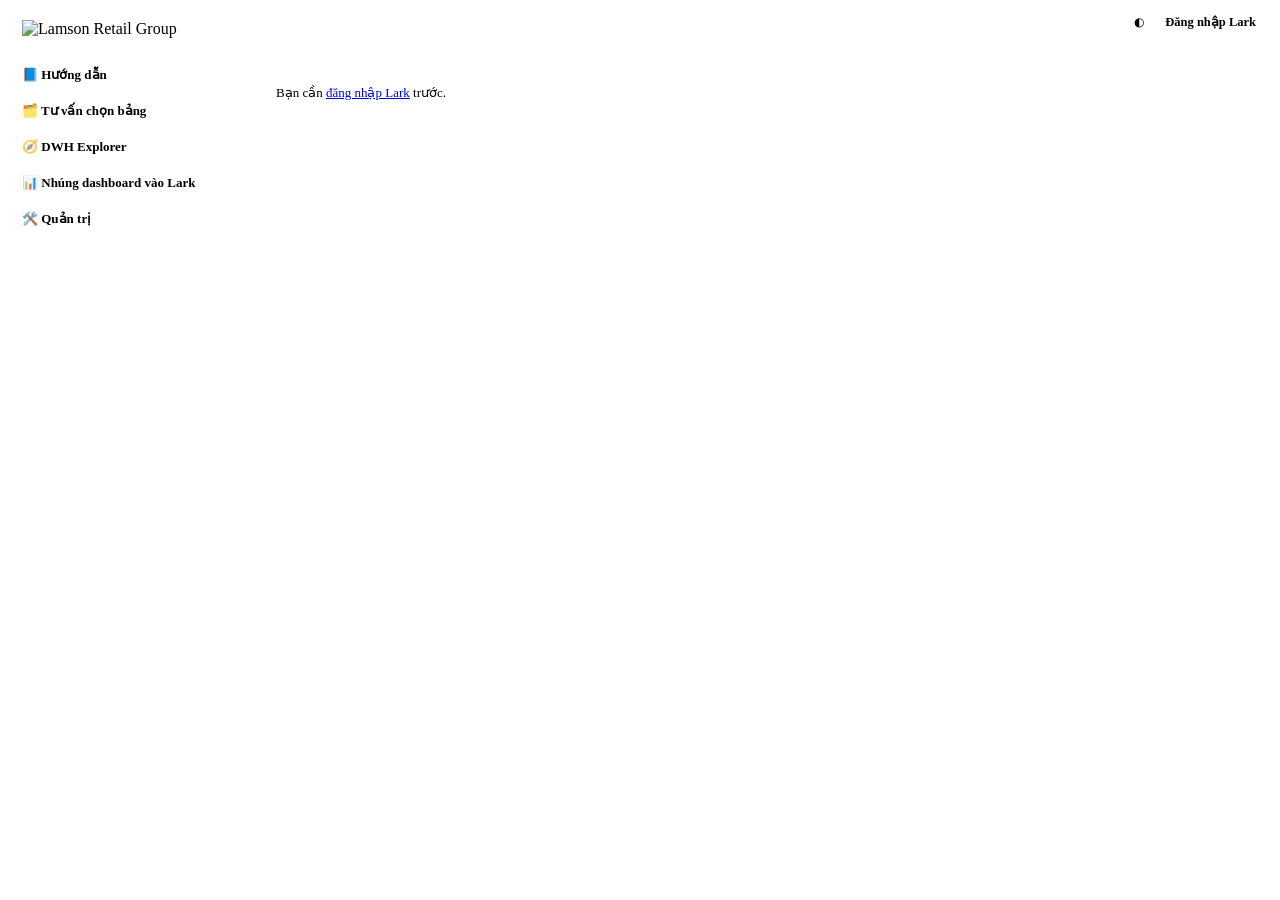
==== commit fb7594e5: "DWH Explorer: bản đồ tri thức DWH (nhãn mô tả, view definition, cluster, mô tả cột) Co-Authored-By: " ====
--- a/app/web/admin.html
+++ b/app/web/admin.html
@@ -8,7 +8,7 @@
 <link rel="stylesheet" href="/theme.css" />
 <link rel="preconnect" href="https://fonts.googleapis.com" />
 <link rel="preconnect" href="https://fonts.gstatic.com" crossorigin />
-<link href="https://fonts.googleapis.com/css2?family=DM+Sans:wght@400;500;600;700&family=DM+Mono:wght@500;600&display=swap" rel="stylesheet" />
+<link href="https://fonts.googleapis.com/css2?family=Be+Vietnam+Pro:wght@400;500;600;700&family=DM+Mono:wght@500;600&display=swap" rel="stylesheet" />
 <style>
   html, body { height: 100%; margin: 0; }
   body { display: flex; height: 100vh; overflow: hidden; }
@@ -41,7 +41,7 @@
   }
   .account-cluster { display: flex; align-items: center; gap: 8px; font-size: 12.5px; color: var(--ink-secondary); }
   .account-avatar {
-    width: 26px; height: 26px; border-radius: 50%; background: var(--series-1); color: #fff;
+    width: 26px; height: 26px; border-radius: 50%; background: var(--series-1); color: var(--on-primary);
     display: flex; align-items: center; justify-content: center; font-size: 11.5px; font-weight: 700; flex-shrink: 0;
   }
   .account-cluster a { color: var(--series-1); font-weight: 600; text-decoration: none; }
@@ -87,7 +87,7 @@
   .primary-btn, .secondary-btn {
     border-radius: 8px; padding: 8px 14px; font-size: 12.5px; font-weight: 600; cursor: pointer;
   }
-  .primary-btn { border: none; background: var(--series-1); color: #fff; }
+  .primary-btn { border: none; background: var(--series-1); color: var(--on-primary); }
   .primary-btn:hover { opacity: 0.9; }
   .secondary-btn { border: 1px solid var(--critical); background: transparent; color: var(--critical); }
   .secondary-btn:hover { background: color-mix(in srgb, var(--critical) 10%, transparent); }
@@ -115,6 +115,7 @@
   <div class="sidebar-title"><img src="/logo.png" class="sidebar-logo" alt="Lamson Retail Group"></div>
   <a href="/guide.html" class="sidebar-link">📘 Hướng dẫn</a>
   <a href="/" class="sidebar-link">🗂️ Tư vấn chọn bảng</a>
+  <a href="/dwh.html" class="sidebar-link">🧭 DWH Explorer</a>
   <a href="/embeds.html" class="sidebar-link" id="embeds-tab">📊 Nhúng dashboard vào Lark</a>
   <a href="/admin.html" class="sidebar-link active">🛠️ Quản trị</a>
 </nav>
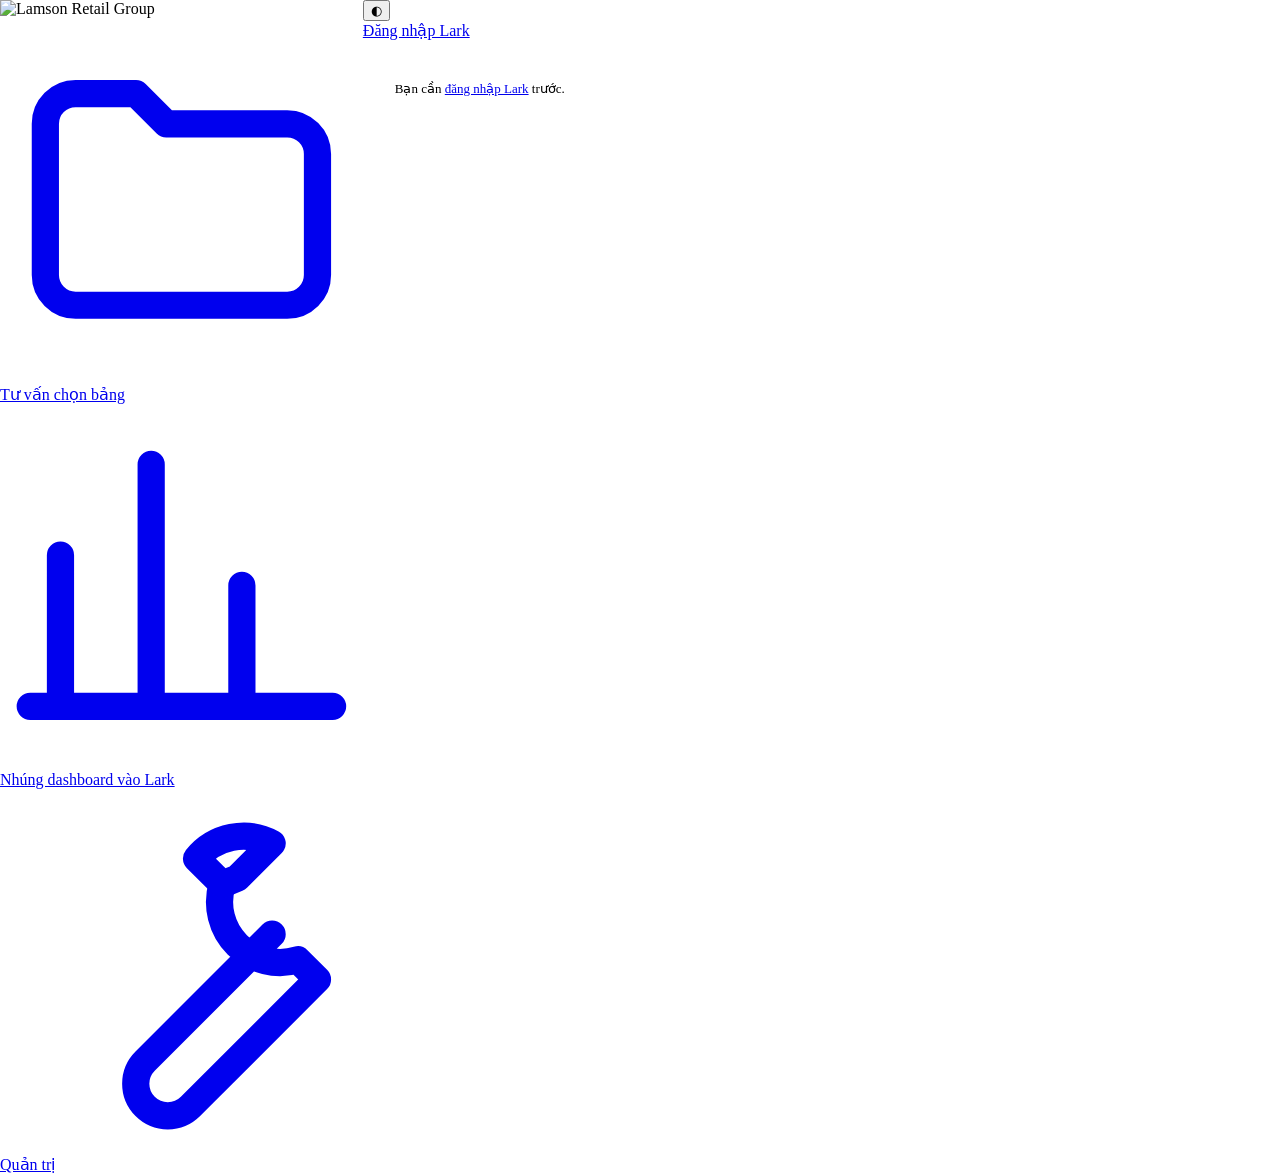
==== commit 0167b9cb: "Gỡ DWH Explorer, Hướng dẫn thành tài liệu nội bộ team Data, UI phong cách Lark - Xoá dwh.html, api/d" ====
--- a/app/web/admin.html
+++ b/app/web/admin.html
@@ -13,38 +13,6 @@
   html, body { height: 100%; margin: 0; }
   body { display: flex; height: 100vh; overflow: hidden; }
   .page-content { max-width: 960px; margin: 0 auto; padding: 28px 32px; }
-
-  /* ---------- Sidebar + top bar dùng chung 3 trang (index/embeds/admin) ---------- */
-  .sidebar {
-    width: 208px; flex-shrink: 0; background: var(--surface-2); border-right: 1px solid var(--border);
-    display: flex; flex-direction: column; padding: 20px 12px; gap: 2px; overflow-y: auto;
-  }
-  .sidebar-title { padding: 0 10px 18px; }
-  .sidebar-logo { display: block; width: 100%; height: auto; }
-  @media (prefers-color-scheme: dark) { :root:not([data-theme="light"]) .sidebar-logo { filter: invert(1); } }
-  :root[data-theme="dark"] .sidebar-logo { filter: invert(1); }
-  .sidebar-link {
-    display: flex; align-items: center; gap: 10px; padding: 9px 10px; border-radius: 8px;
-    font-size: 13px; font-weight: 600; color: var(--ink-secondary); text-decoration: none;
-  }
-  .sidebar-link:hover { background: var(--surface); color: var(--ink-primary); }
-  .sidebar-link.active { background: var(--surface); color: var(--series-1); }
-
-  .main-col { flex: 1; min-width: 0; display: flex; flex-direction: column; height: 100vh; }
-  .topbar {
-    flex-shrink: 0; display: flex; align-items: center; justify-content: flex-end; gap: 12px;
-    padding: 10px 24px; border-bottom: 1px solid var(--border); background: var(--surface);
-  }
-  #theme-toggle-btn {
-    border: 1px solid var(--border); background: var(--surface); color: var(--ink-primary);
-    border-radius: 6px; padding: 5px 9px; cursor: pointer; font-size: 12px;
-  }
-  .account-cluster { display: flex; align-items: center; gap: 8px; font-size: 12.5px; color: var(--ink-secondary); }
-  .account-avatar {
-    width: 26px; height: 26px; border-radius: 50%; background: var(--series-1); color: var(--on-primary);
-    display: flex; align-items: center; justify-content: center; font-size: 11.5px; font-weight: 700; flex-shrink: 0;
-  }
-  .account-cluster a { color: var(--series-1); font-weight: 600; text-decoration: none; }
   .main-scroll { flex: 1; overflow-y: auto; min-height: 0; }
 
   h1 { font-size: 21px; font-weight: 650; margin: 0 0 6px; }
@@ -85,7 +53,7 @@
     color: var(--ink-primary); font-size: 13px; cursor: pointer;
   }
   .primary-btn, .secondary-btn {
-    border-radius: 8px; padding: 8px 14px; font-size: 12.5px; font-weight: 600; cursor: pointer;
+    border-radius: 999px; padding: 8px 14px; font-size: 12.5px; font-weight: 600; cursor: pointer;
   }
   .primary-btn { border: none; background: var(--series-1); color: var(--on-primary); }
   .primary-btn:hover { opacity: 0.9; }
@@ -113,11 +81,10 @@
 
 <nav class="sidebar">
   <div class="sidebar-title"><img src="/logo.png" class="sidebar-logo" alt="Lamson Retail Group"></div>
-  <a href="/guide.html" class="sidebar-link">📘 Hướng dẫn</a>
-  <a href="/" class="sidebar-link">🗂️ Tư vấn chọn bảng</a>
-  <a href="/dwh.html" class="sidebar-link">🧭 DWH Explorer</a>
-  <a href="/embeds.html" class="sidebar-link" id="embeds-tab">📊 Nhúng dashboard vào Lark</a>
-  <a href="/admin.html" class="sidebar-link active">🛠️ Quản trị</a>
+  <a href="/guide.html" id="guide-tab" hidden class="sidebar-link"><svg class="nav-ico" viewBox="0 0 24 24" fill="none" stroke="currentColor" stroke-width="1.8" stroke-linecap="round" stroke-linejoin="round" aria-hidden="true"><path d="M4 5.5A2.5 2.5 0 0 1 6.5 3H20v16H6.5A2.5 2.5 0 0 0 4 21.5z"/><path d="M4 5.5v16"/></svg><span>Hướng dẫn</span></a>
+  <a href="/" class="sidebar-link"><svg class="nav-ico" viewBox="0 0 24 24" fill="none" stroke="currentColor" stroke-width="1.8" stroke-linecap="round" stroke-linejoin="round" aria-hidden="true"><path d="M3 7a2 2 0 0 1 2-2h4l2 2h8a2 2 0 0 1 2 2v8a2 2 0 0 1-2 2H5a2 2 0 0 1-2-2z"/></svg><span>Tư vấn chọn bảng</span></a>
+  <a href="/embeds.html" class="sidebar-link" id="embeds-tab"><svg class="nav-ico" viewBox="0 0 24 24" fill="none" stroke="currentColor" stroke-width="1.8" stroke-linecap="round" stroke-linejoin="round" aria-hidden="true"><path d="M4 20V10M10 20V4M16 20v-8M22 20H2"/></svg><span>Nhúng dashboard vào Lark</span></a>
+  <a href="/admin.html" class="sidebar-link active"><svg class="nav-ico" viewBox="0 0 24 24" fill="none" stroke="currentColor" stroke-width="1.8" stroke-linecap="round" stroke-linejoin="round" aria-hidden="true"><path d="M14.7 6.3a4 4 0 0 0 5 5L21 12.6l-8.4 8.4a2.1 2.1 0 0 1-3-3L18 9.6"/><path d="M14.7 6.3 13 4.6a4 4 0 0 1 5-1l-2.3 2.3z"/></svg><span>Quản trị</span></a>
 </nav>
 
 <div class="main-col">
@@ -474,6 +441,7 @@
       const me = await res.json();
       devUser = me.user;
       renderAccount(me);
+      document.getElementById('guide-tab').hidden = !me.can_upload_embed;
       if (!me.is_admin) {
         document.querySelector('.page-content').innerHTML = '<p class="empty-state">Bạn không có quyền admin. '
           + '<a href="/">← Quay lại Tư vấn chọn bảng</a></p>';
